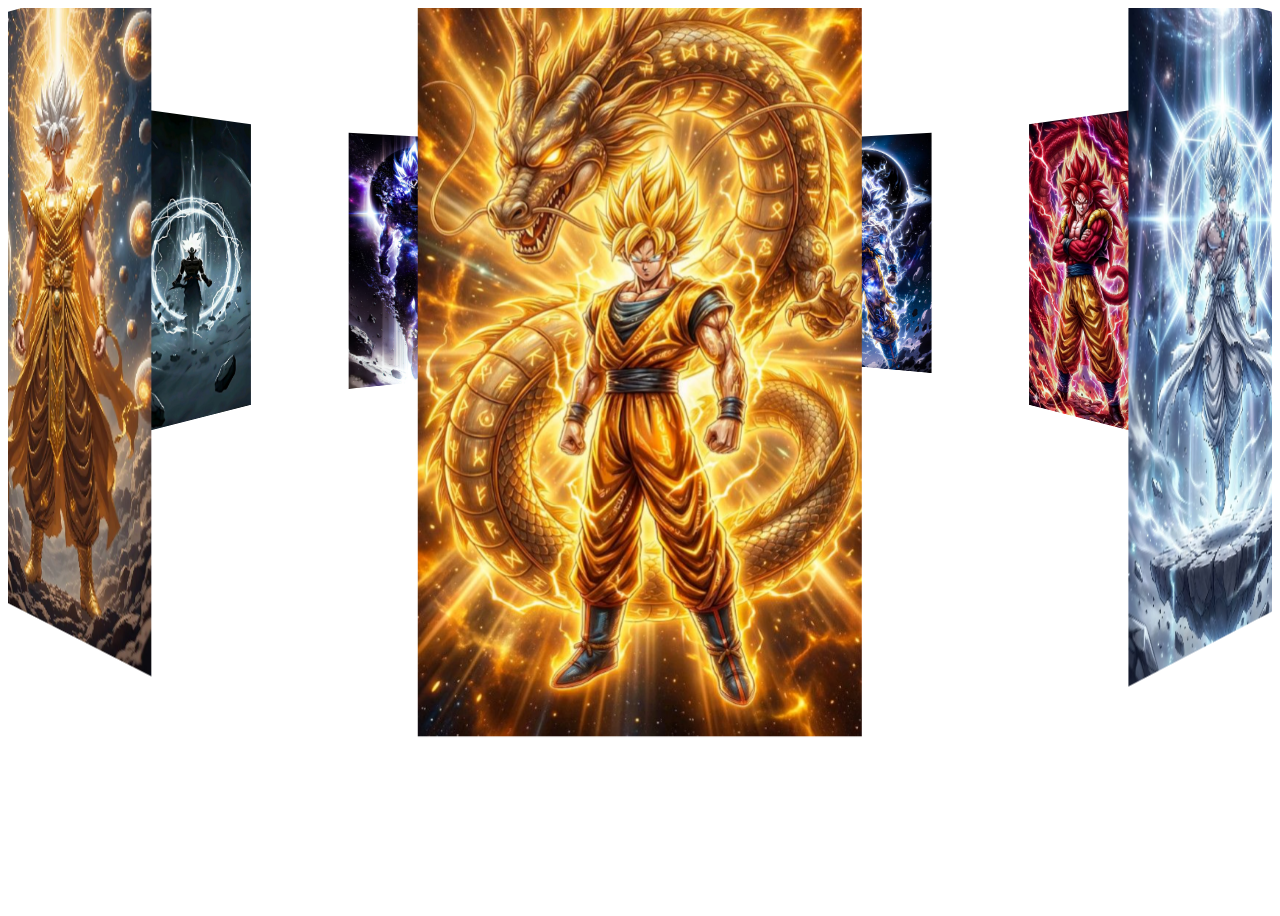
==== new style web design/index.html @ 30275377 "making anime website" ====
<!DOCTYPE html>
<html lang="en">
<head>
    <meta charset="UTF-8">
    <meta name="viewport" content="width=device-width, initial-scale=1.0">
    <link rel="stylesheet" href="style.css">
    <title>Document</title>
</head>
<body>

    <div class="banner">
        <div class="slider" style="--quantity: 10;">
            <div class="item"style="--position: 1;"><img src="goku1.jpg" alt="Goku in combat stance with powerful aura surrounding him"></div>
            <div class="item"style="--position: 2;"><img src="goku2.jpg" alt="Goku preparing energy attack with intense determination"></div>
            <div class="item"style="--position: 3;"><img src="goku3.jpg" alt="Goku mid-transformation with glowing energy effects"></div>
            <div class="item"style="--position: 4;"><img src="goku4.jpg" alt="Goku displaying super saiyan form with golden aura"></div>
            <div class="item"style="--position: 5;"><img src="goku5.jpg" alt="Goku in meditation pose radiating spiritual power"></div>
            <div class="item"style="--position: 6;"><img src="goku6.jpg" alt="Goku performing signature kamehameha attack with energy blast"></div>
            <div class="item"style="--position: 7;"><img src="goku7.jpg" alt="Goku ascending to higher power level with golden light"></div>
            <div class="item"style="--position: 8;"><img src="goku8.jpg" alt="Goku in ultra instinct form surrounded by ethereal white and blue energy"></div>
            <div class="item"style="--position: 9;"><img src="goku9.jpg" alt="Goku standing victorious with triumphant expression and powerful stance"></div>
            <div class="item"style="--position: 10;"><img src="goku10.jpg" alt="Goku channeling massive cosmic energy against nebula background"></div>
        </div>
    </div>
    
</body>
</html>
---- new style web design/style.css ----
.banner{
    width: 100%;
    height: 100vh;
    text-align: center;
    overflow: hidden;
    position: relative;
}

.banner .slider{
    --quantity: 6; /* Set to the number of items you have */
    position: absolute;
    width: 200px;
    height: 250px;
    top: 10%;
    left: calc(50% - 100px);
    transform-style: preserve-3d;
    transform: perspective(1000px);
    animation: autorun 20s linear infinite;
    will-change: transform;
}
@keyframes autorun{
    from{
        transform: perspective(1000px) rotateY(0deg);
    }to{
        transform: perspective(1000px) rotateY(360deg);
    }

    }


.banner .slider .item{
    /* IMPORTANT: Each .item must have a unique --position custom property set inline in HTML or via JavaScript, e.g.:
       <div class="item" style="--position:1"></div>
       This is required for the carousel effect to distribute items in a circle. */
    position: absolute;
    top: 0;
    left: 0;
    right: 0;
    /* Use --carousel-depth for easy adjustment of carousel radius */
    --carousel-depth: 550px;
    transform:
        rotateY(calc((var(--position) - 1) * (360deg / var(--quantity))))
        translateZ(var(--carousel-depth));
}



.banner .slider .item img{
    width: 100%;
    height: 100%;
    object-fit: cover;
}
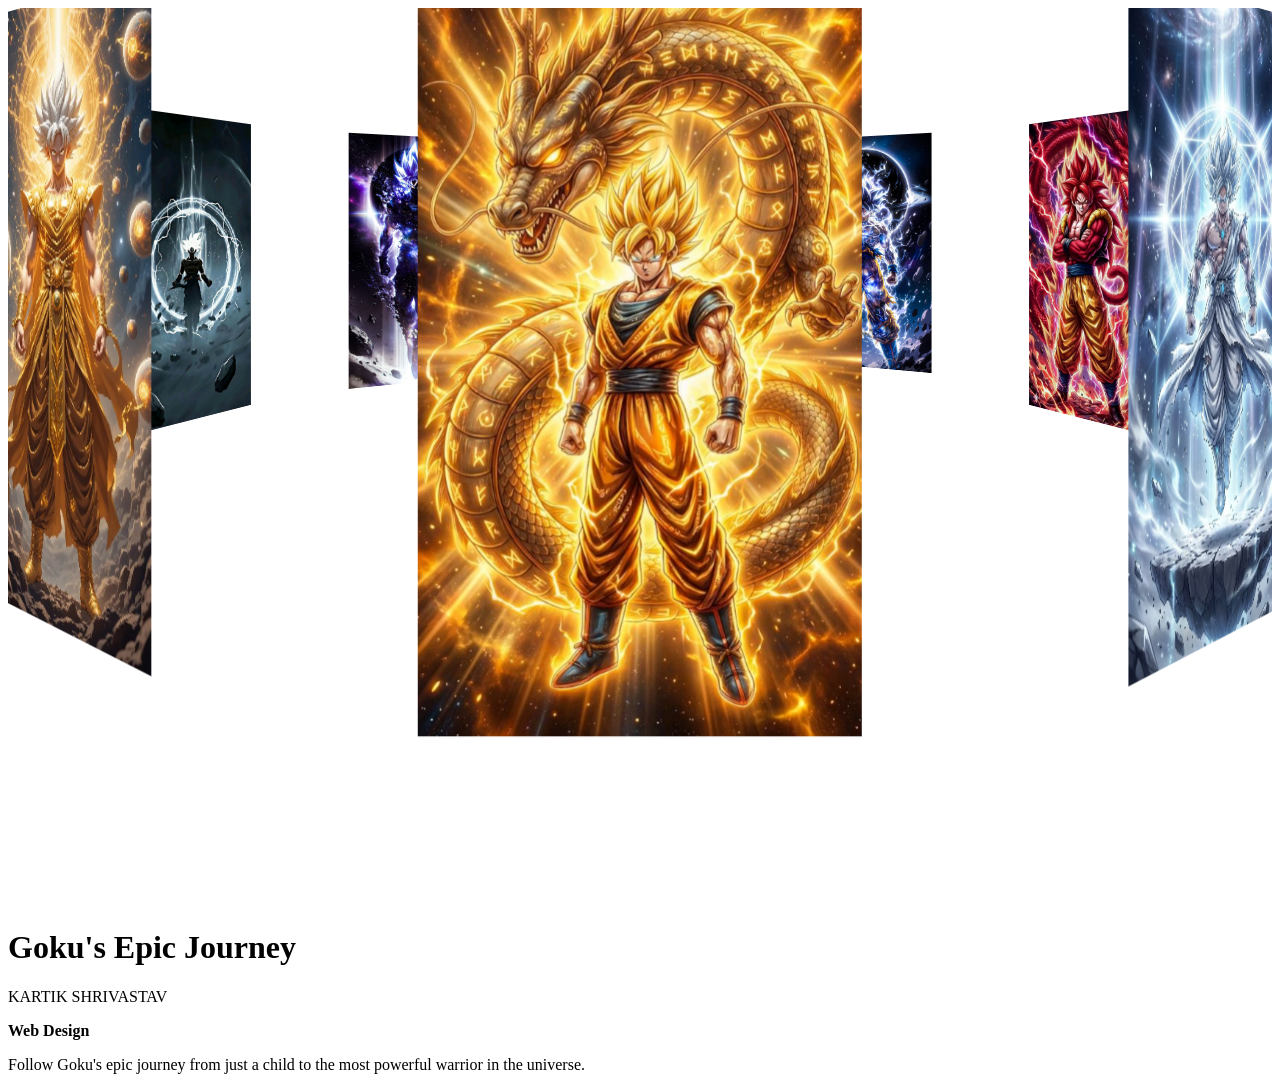
==== commit 02997421: "just practicing" ====
--- a/new style web design/index.html
+++ b/new style web design/index.html
@@ -21,8 +21,21 @@
             <div class="item"style="--position: 9;"><img src="goku9.jpg" alt="Goku standing victorious with triumphant expression and powerful stance"></div>
             <div class="item"style="--position: 10;"><img src="goku10.jpg" alt="Goku channeling massive cosmic energy against nebula background"></div>
         </div>
+    </div> 
+    <div class="content">
+        <h1>Goku's Epic Journey</h1>
+        <div class="author">
+            <span class="author-name">KARTIK SHRIVASTAV</span>
+            <p><b>Web Design</b></p>
+            <p>
+                Follow Goku's epic journey from just a child to the most powerful warrior in the universe.
+            </p>
+            <!-- Placeholder for future 3D model or interactive content -->
+            <div class="model">
+            </div>
+        </div>
     </div>
-    
+     
 </body>
 </html>
 
--- a/new style web design/style.css
+++ b/new style web design/style.css
@@ -1,3 +1,7 @@
+@import url('https://fonts.cdnfonts.com/css/ica-rubric-black');
+@import url('https://fonts.cdnfonts.com/css/poppins');
+
+
 .banner{
     width: 100%;
     height: 100vh;
@@ -20,9 +24,9 @@
 }
 @keyframes autorun{
     from{
-        transform: perspective(1000px) rotateY(0deg);
+        transform: perspective(1000px) rotateX(-16deg) rotateY(0deg);
     }to{
-        transform: perspective(1000px) rotateY(360deg);
+        transform: perspective(1000px) rotateX(-16deg) rotateY(360deg);
     }
 
     }
@@ -50,3 +54,39 @@
     height: 100%;
     object-fit: cover;
 }
+
+.banner .content{
+    position: absolute;
+    bottom: 0;
+    left: 50%;
+    transform: translateX(-50%);
+    width: min(1400px, 100vw);
+    height: max-content;
+    padding: 5vw 3vw;
+    display: flex;
+    flex-wrap: wrap;
+    justify-content: space-between;
+    align-items: center;
+}
+
+.banner .content .banner-title{
+    font-family: 'Ica Rubric Black';
+    font-size: clamp(2.5rem, 10vw, 8em);
+    color: #25283b;
+    line-height: 1em;
+
+}
+
+@media (max-width: 600px) {
+    .banner .content {
+        padding: 8vw 2vw;
+    }
+}
+
+.banner .content h2{
+    font-family: 'Poppins';
+    font-size: 3em;
+    color: #25283b;
+    margin-top: 1em;
+
+}
